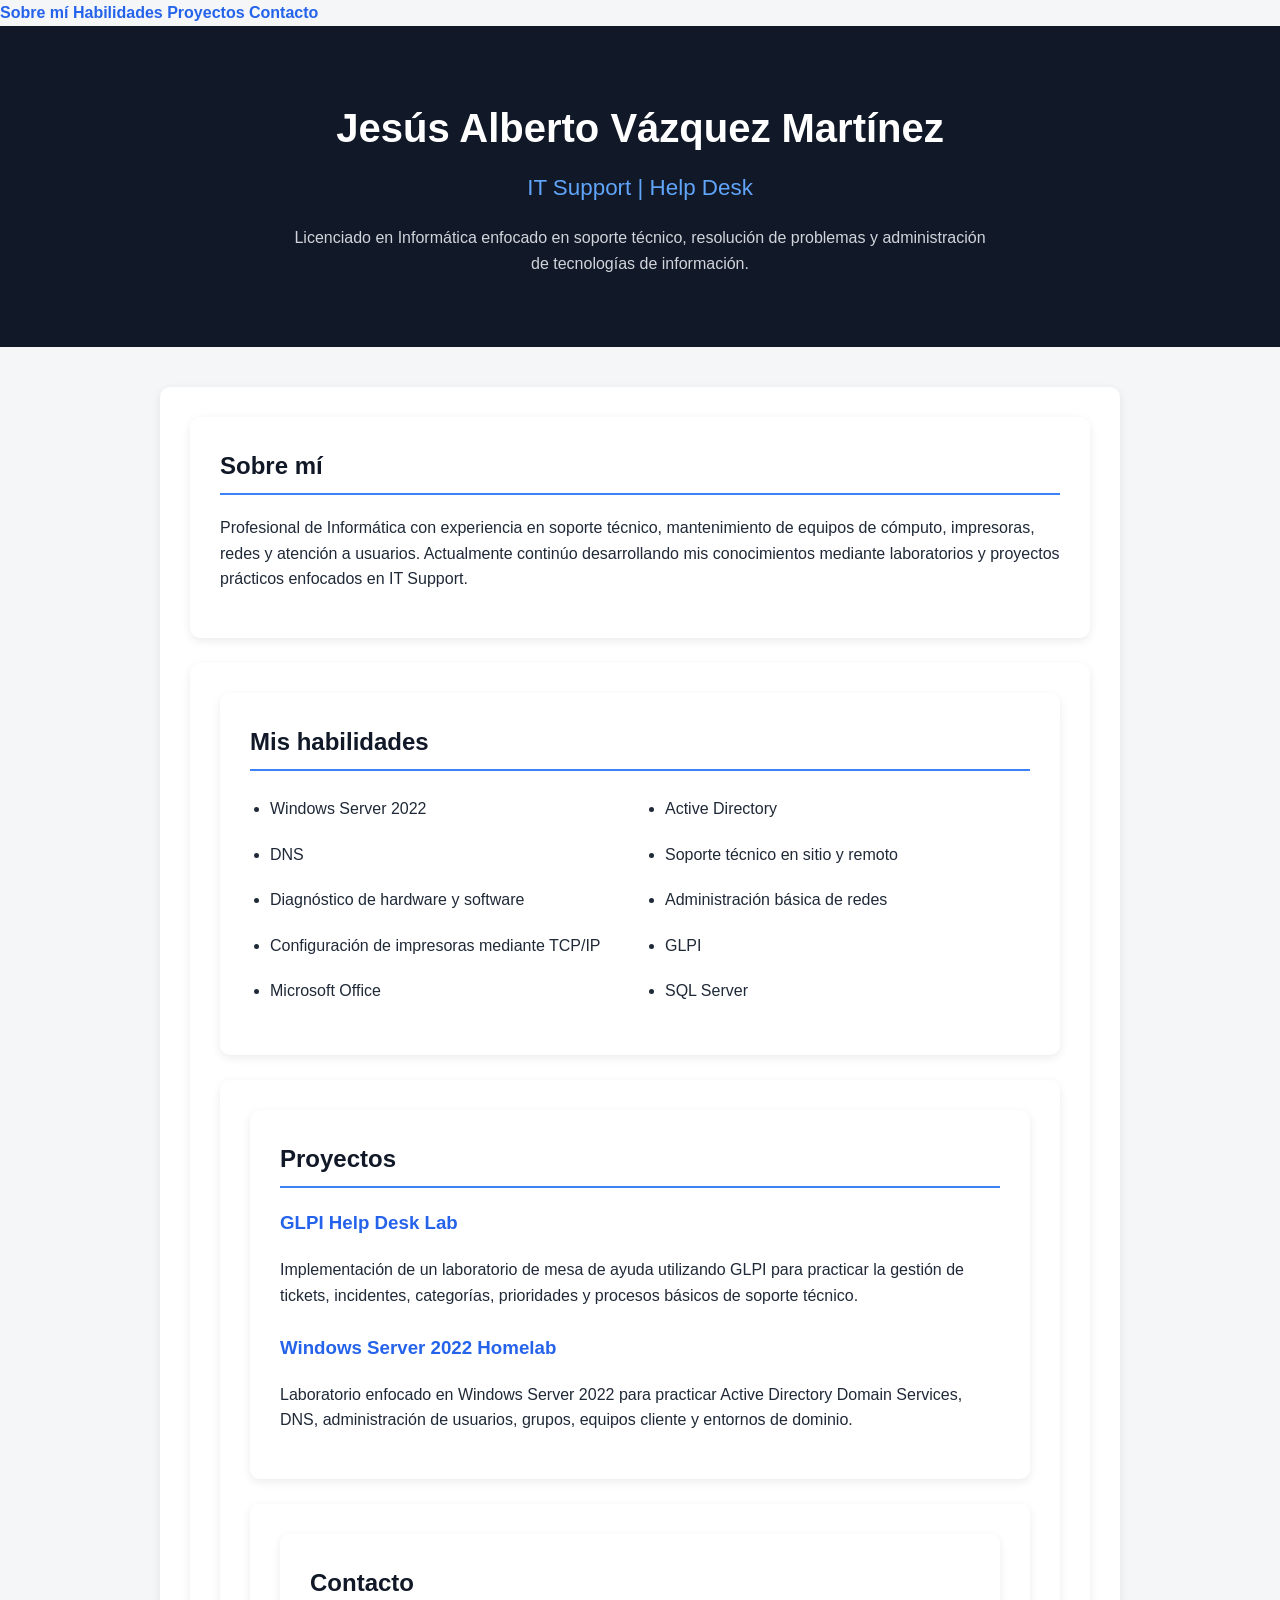
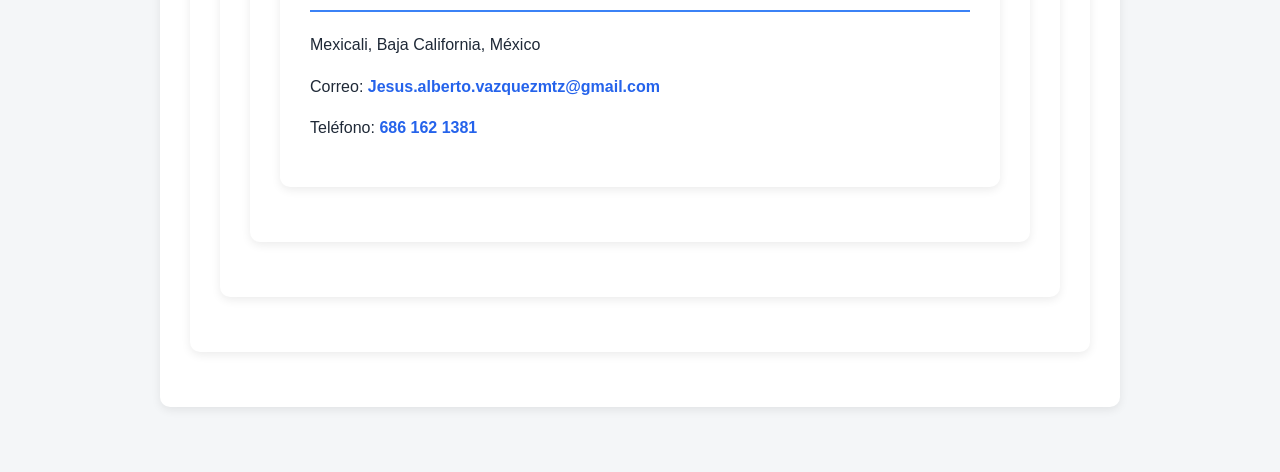
==== index.html @ 1c6c9f71 "Update index.html" ====
<!DOCTYPE html>
<html lang="es">

<head>
    <meta charset="UTF-8">
    <meta name="viewport" content="width=device-width, initial-scale=1.0">
    <title>Jesús Vázquez | IT Support Portfolio</title>
    <link rel="stylesheet" href="style.css">
</head>

<body>
    <nav>
    <a href="#sobre-mi">Sobre mí</a>
    <a href="#habilidades">Habilidades</a>
    <a href="#proyectos">Proyectos</a>
    <a href="#contacto">Contacto</a>
</nav>

    <header>
        <h1>Jesús Alberto Vázquez Martínez</h1>
        <h2>IT Support | Help Desk</h2>

        <p>
            Licenciado en Informática enfocado en soporte técnico,
            resolución de problemas y administración de tecnologías de información.
        </p>
    </header>

    <main>

        <section>
            <section id="sobre-mi">
                <h2>Sobre mí</h2>

            <p>
                Profesional de Informática con experiencia en soporte técnico,
                mantenimiento de equipos de cómputo, impresoras, redes y atención a usuarios.
                Actualmente continúo desarrollando mis conocimientos mediante
                laboratorios y proyectos prácticos enfocados en IT Support.
            </p>
        </section>

        <section>
            <section id="habilidades">
                <h2>Mis habilidades</h2>

            <ul>
                <li>Windows Server 2022</li>
                <li>Active Directory</li>
                <li>DNS</li>
                <li>Soporte técnico en sitio y remoto</li>
                <li>Diagnóstico de hardware y software</li>
                <li>Administración básica de redes</li>
                <li>Configuración de impresoras mediante TCP/IP</li>
                <li>GLPI</li>
                <li>Microsoft Office</li>
                <li>SQL Server</li>
            </ul>
        </section>

        <section>
            <section id="proyectos">
                <h2>Proyectos</h2>

            <h3>GLPI Help Desk Lab</h3>

            <p>
                Implementación de un laboratorio de mesa de ayuda utilizando GLPI
                para practicar la gestión de tickets, incidentes, categorías,
                prioridades y procesos básicos de soporte técnico.
            </p>

            <h3>Windows Server 2022 Homelab</h3>

            <p>
                Laboratorio enfocado en Windows Server 2022 para practicar
                Active Directory Domain Services, DNS, administración de usuarios,
                grupos, equipos cliente y entornos de dominio.
            </p>

        </section>

       <section>
    <section id="contacto">
        <h2>Contacto</h2>

    <p>Mexicali, Baja California, México</p>

    <p>
        Correo:
        <a href="mailto:Jesus.alberto.vazquezmtz@gmail.com">
            Jesus.alberto.vazquezmtz@gmail.com
        </a>
    </p>

    <p>
        Teléfono:
        <a href="tel:+526861621381">
            686 162 1381
        </a>
    </p>
</section>

    </main>

</body>

</html>
---- style.css ----
/* =========================
   CONFIGURACIÓN GENERAL
   ========================= */

* {
    box-sizing: border-box;
}

html {
    scroll-behavior: smooth;
}

body {
    margin: 0;
    font-family: Arial, Helvetica, sans-serif;
    background-color: #f4f6f8;
    color: #1f2937;
    line-height: 1.6;
}


/* =========================
   ENCABEZADO
   ========================= */

header {
    background-color: #111827;
    color: white;
    text-align: center;
    padding: 70px 20px;
}

header h1 {
    margin: 0;
    font-size: 2.5rem;
}

header h2 {
    margin: 10px 0;
    font-size: 1.4rem;
    font-weight: normal;
    color: #60a5fa;
}

header p {
    max-width: 700px;
    margin: 20px auto 0;
    color: #d1d5db;
}


/* =========================
   CONTENIDO PRINCIPAL
   ========================= */

main {
    max-width: 1000px;
    margin: 0 auto;
    padding: 40px 20px;
}

section {
    background-color: white;
    margin-bottom: 25px;
    padding: 30px;
    border-radius: 10px;
    box-shadow: 0 3px 10px rgba(0, 0, 0, 0.08);
}

section h2 {
    margin-top: 0;
    color: #111827;
    border-bottom: 2px solid #3b82f6;
    padding-bottom: 8px;
}


/* =========================
   HABILIDADES
   ========================= */

ul {
    display: grid;
    grid-template-columns: repeat(2, 1fr);
    gap: 10px 30px;
    padding-left: 20px;
}

li {
    padding: 5px 0;
}


/* =========================
   PROYECTOS
   ========================= */

section h3 {
    margin-top: 25px;
    color: #2563eb;
}

section h3:first-of-type {
    margin-top: 15px;
}


/* =========================
   ENLACES
   ========================= */

a {
    color: #2563eb;
    text-decoration: none;
    font-weight: 600;
}

a:hover {
    text-decoration: underline;
}


/* =========================
   DISEÑO PARA CELULAR
   ========================= */

@media (max-width: 650px) {

    header {
        padding: 45px 20px;
    }

    header h1 {
        font-size: 2rem;
    }

    main {
        padding: 20px 15px;
    }

    section {
        padding: 22px;
    }

    ul {
        grid-template-columns: 1fr;
    }
}
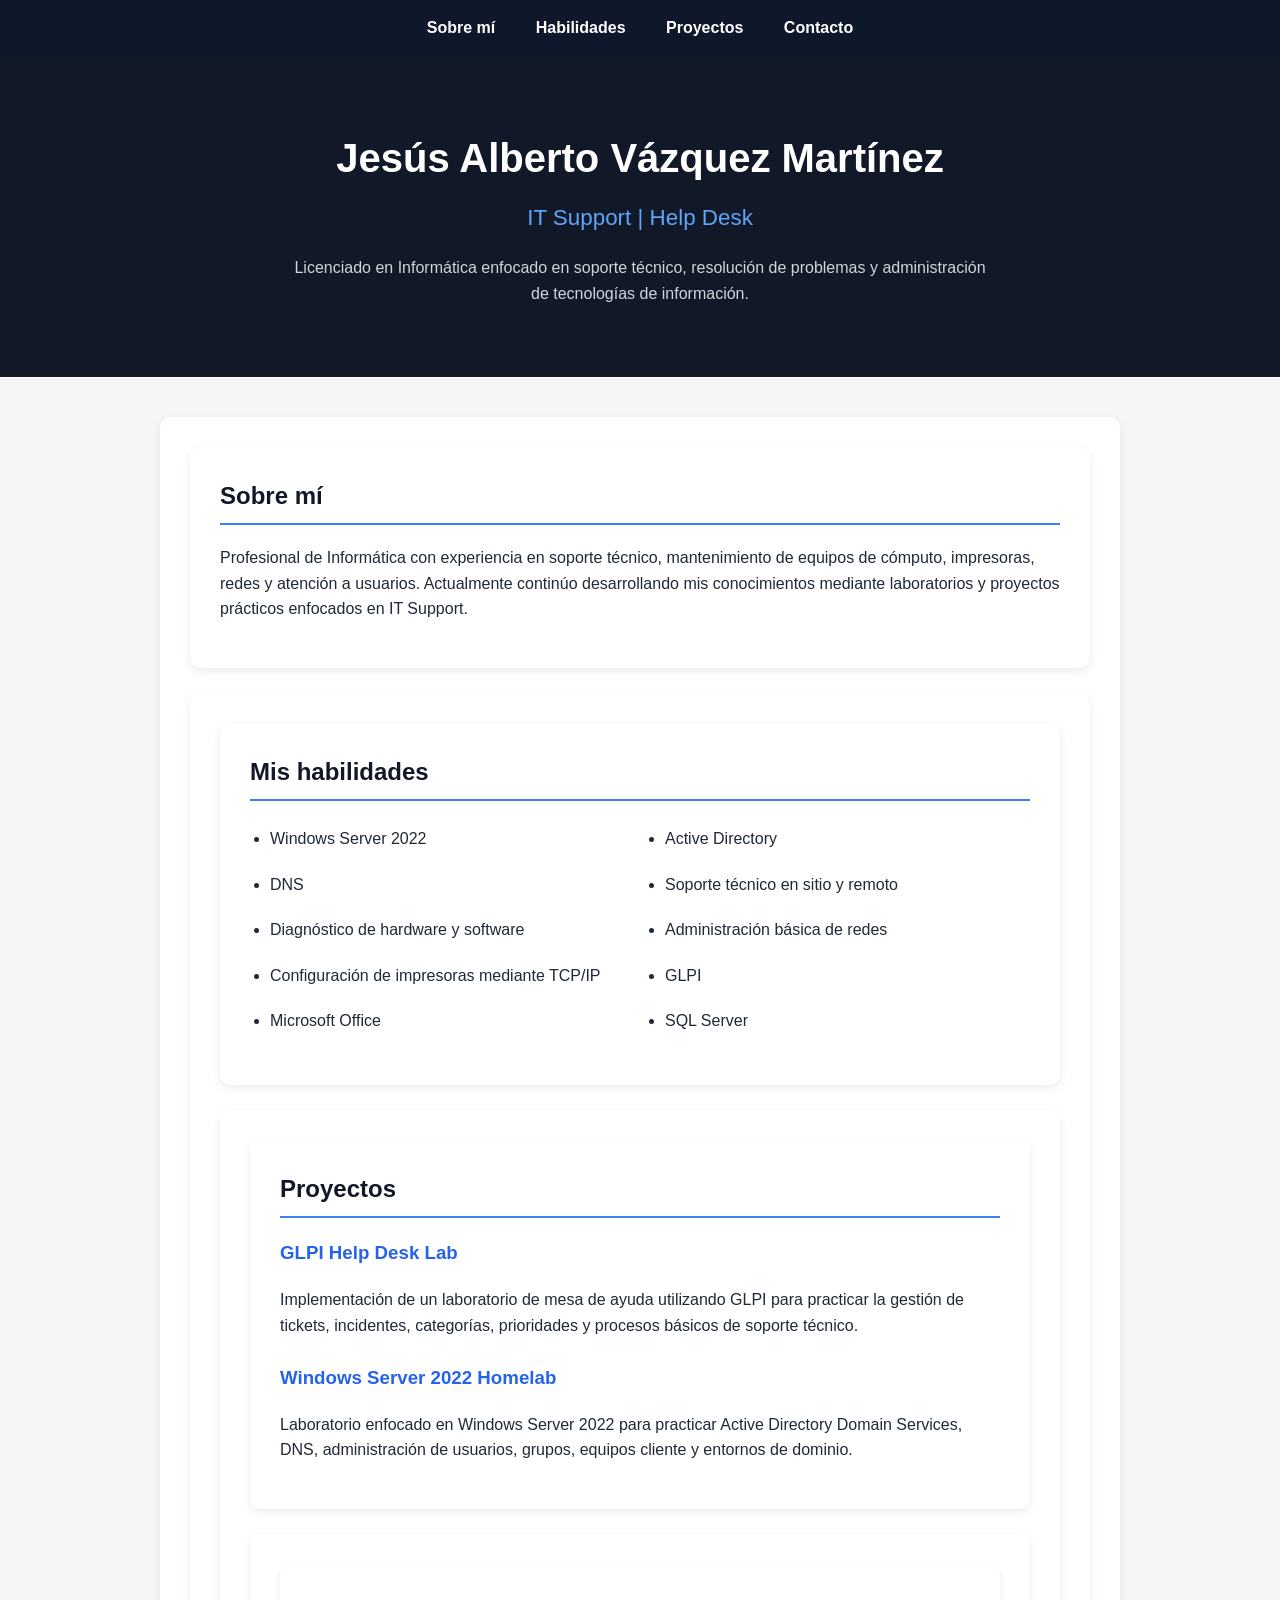
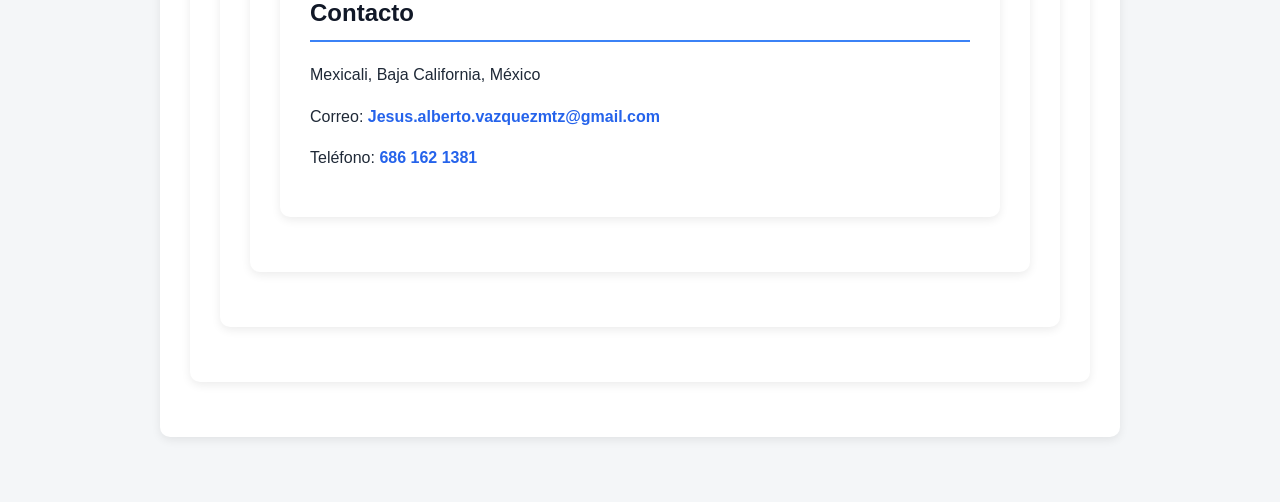
==== commit 910d3e4d: "Update index.html" ====
--- a/style.css
+++ b/style.css
@@ -146,3 +146,42 @@
         grid-template-columns: 1fr;
     }
 }
+       /* =========================
+   MENÚ DE NAVEGACIÓN
+   ========================= */
+
+nav {
+    background-color: #0f172a;
+    text-align: center;
+    padding: 15px 20px;
+    position: sticky;
+    top: 0;
+    z-index: 1000;
+}
+
+nav a {
+    color: white;
+    margin: 0 18px;
+    text-decoration: none;
+    font-weight: 600;
+}
+
+nav a:hover {
+    color: #60a5fa;
+    text-decoration: none;
+}
+
+section {
+    scroll-margin-top: 75px;
+}
+
+@media (max-width: 650px) {
+
+    nav a {
+        display: inline-block;
+        margin: 5px 8px;
+        font-size: 0.9rem;
+    }
+}
+    
+
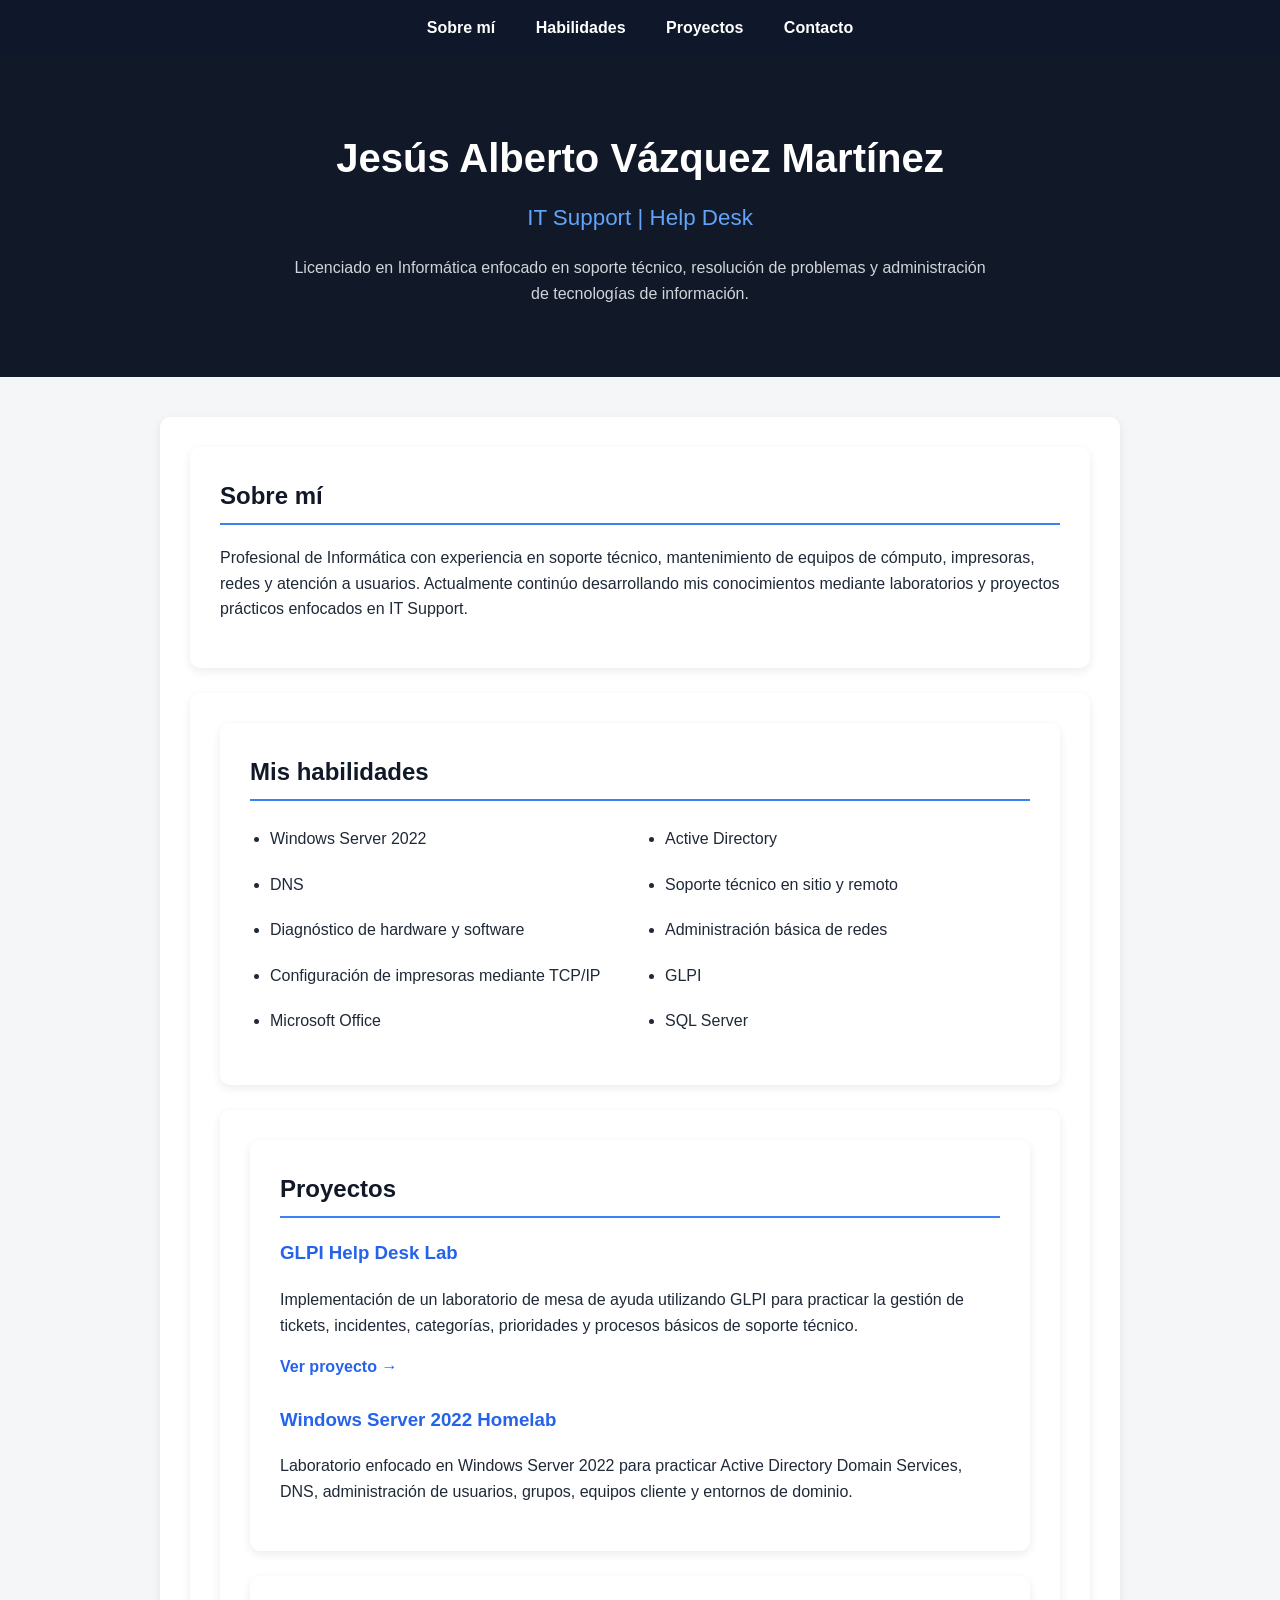
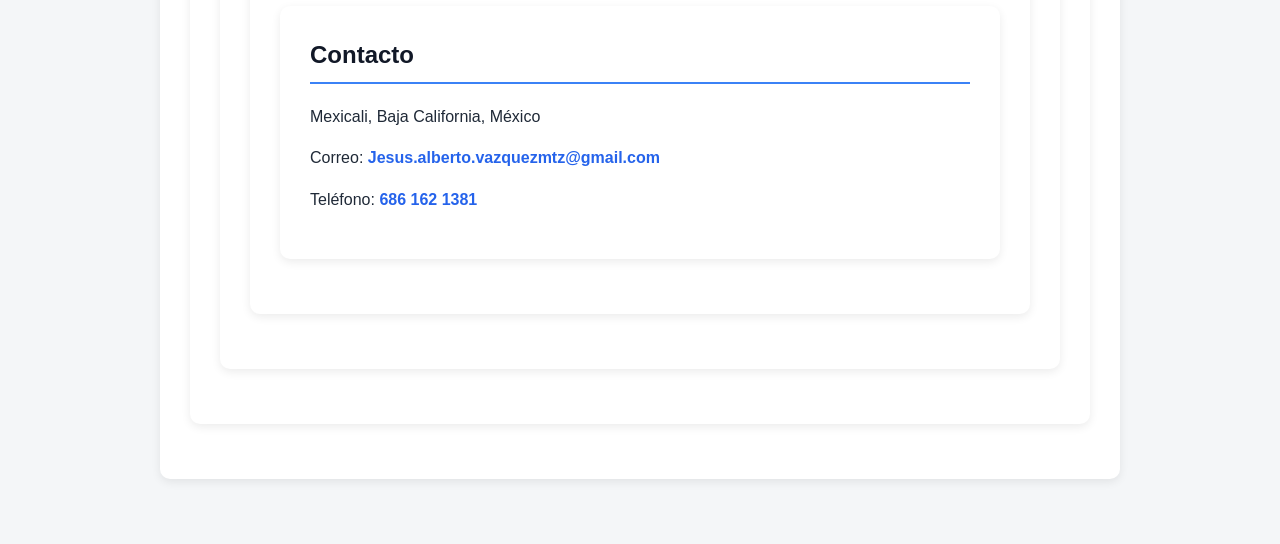
==== commit 07fe3e61: "Link GLPI project page" ====
--- a/index.html
+++ b/index.html
@@ -69,6 +69,7 @@
                 para practicar la gestión de tickets, incidentes, categorías,
                 prioridades y procesos básicos de soporte técnico.
             </p>
+                <a href="glpi.html">Ver proyecto →</a>
 
             <h3>Windows Server 2022 Homelab</h3>
 
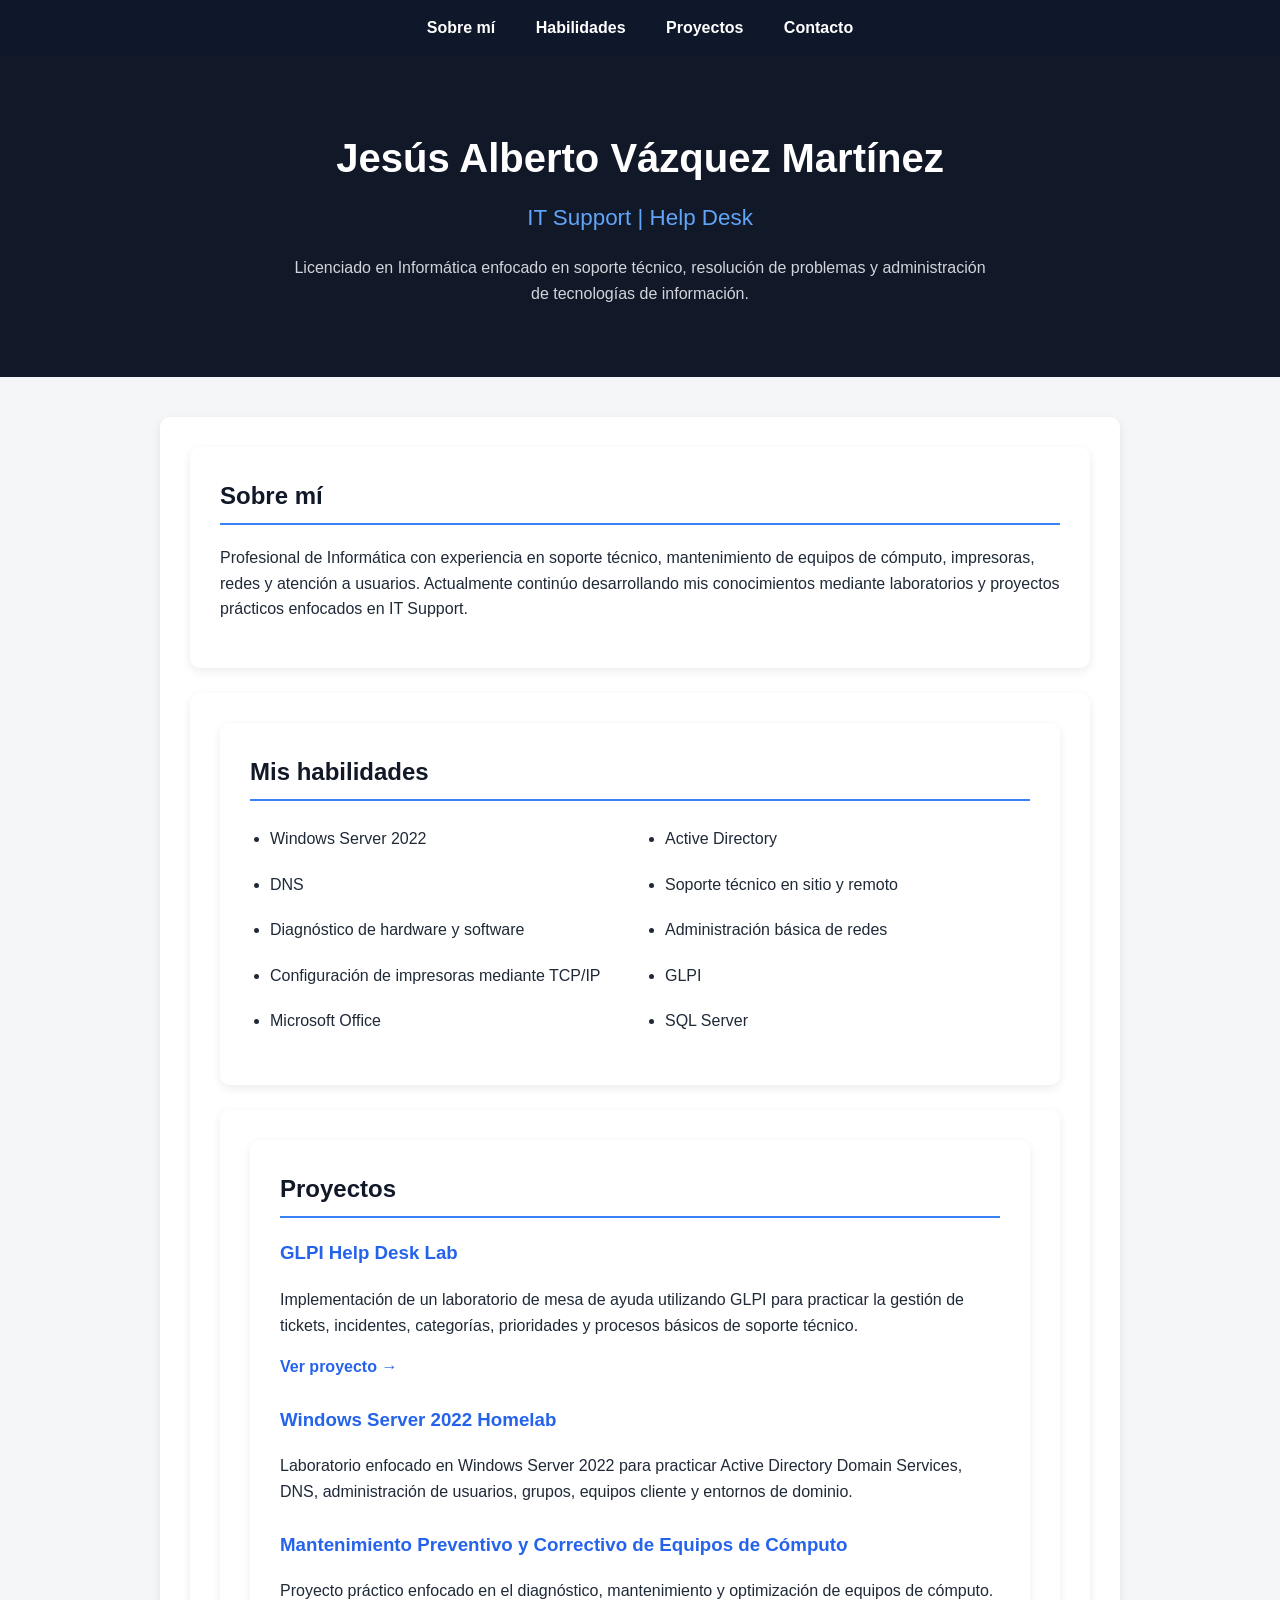
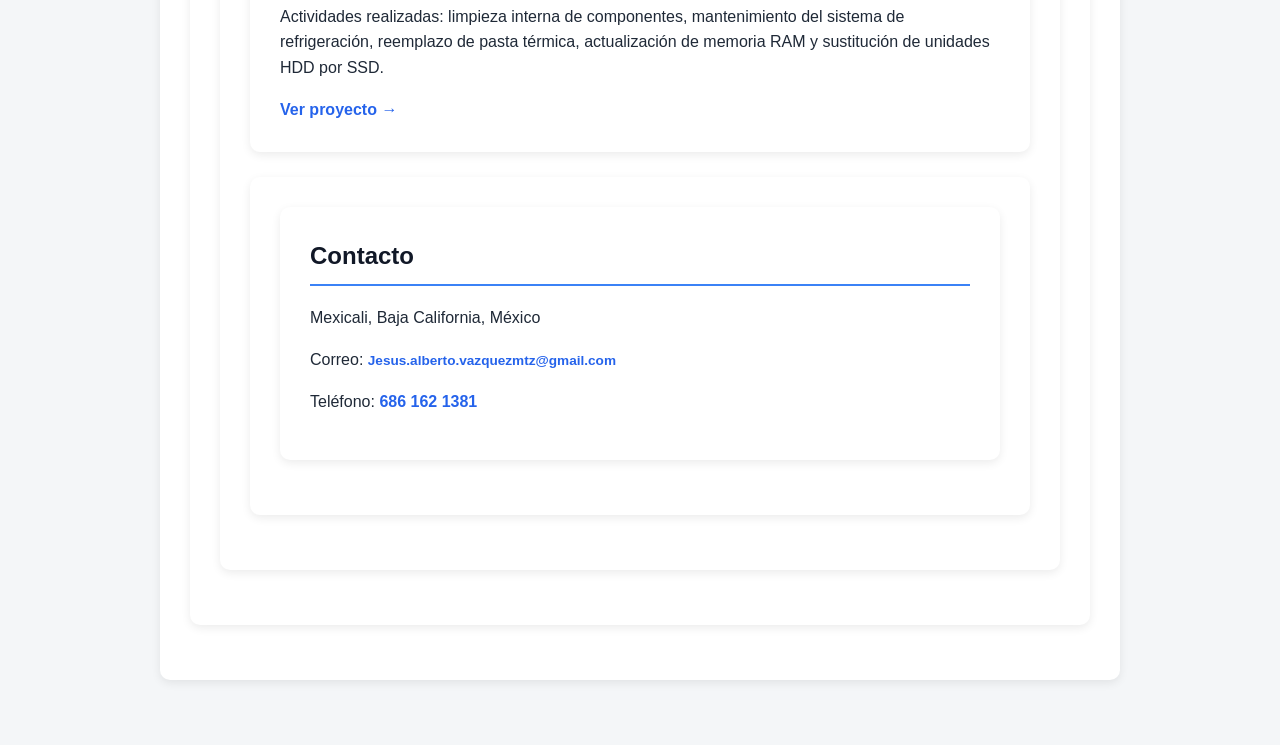
==== commit 62b18b74: "Update proyect" ====
--- a/index.html
+++ b/index.html
@@ -78,6 +78,22 @@
                 Active Directory Domain Services, DNS, administración de usuarios,
                 grupos, equipos cliente y entornos de dominio.
             </p>
+                
+<h3>Mantenimiento Preventivo y Correctivo de Equipos de Cómputo</h3>
+
+<p>
+  Proyecto práctico enfocado en el diagnóstico,
+  mantenimiento y optimización de equipos de cómputo.
+
+  Actividades realizadas:
+  limpieza interna de componentes, mantenimiento
+  del sistema de refrigeración, reemplazo de pasta
+  térmica, actualización de memoria RAM y
+  sustitución de unidades HDD por SSD.
+</p>
+
+<a href="mantenimiento.html">Ver proyecto →</a>
+
 
         </section>
 
--- a/style.css
+++ b/style.css
@@ -183,5 +183,20 @@
         font-size: 0.9rem;
     }
 }
+
+.project-image {
+    width: 100%;
+    max-width: 900px;
+    height: auto;
+    display: block;
+    margin: 20px auto;
+    border-radius: 8px;
+    border: 1px solid #d1d5db;
+}
+#contacto a[href^="mailto:"] {
+    font-size: 0.85em;
+    overflow-wrap: break-word;
+    word-break: normal;
+}
     
 
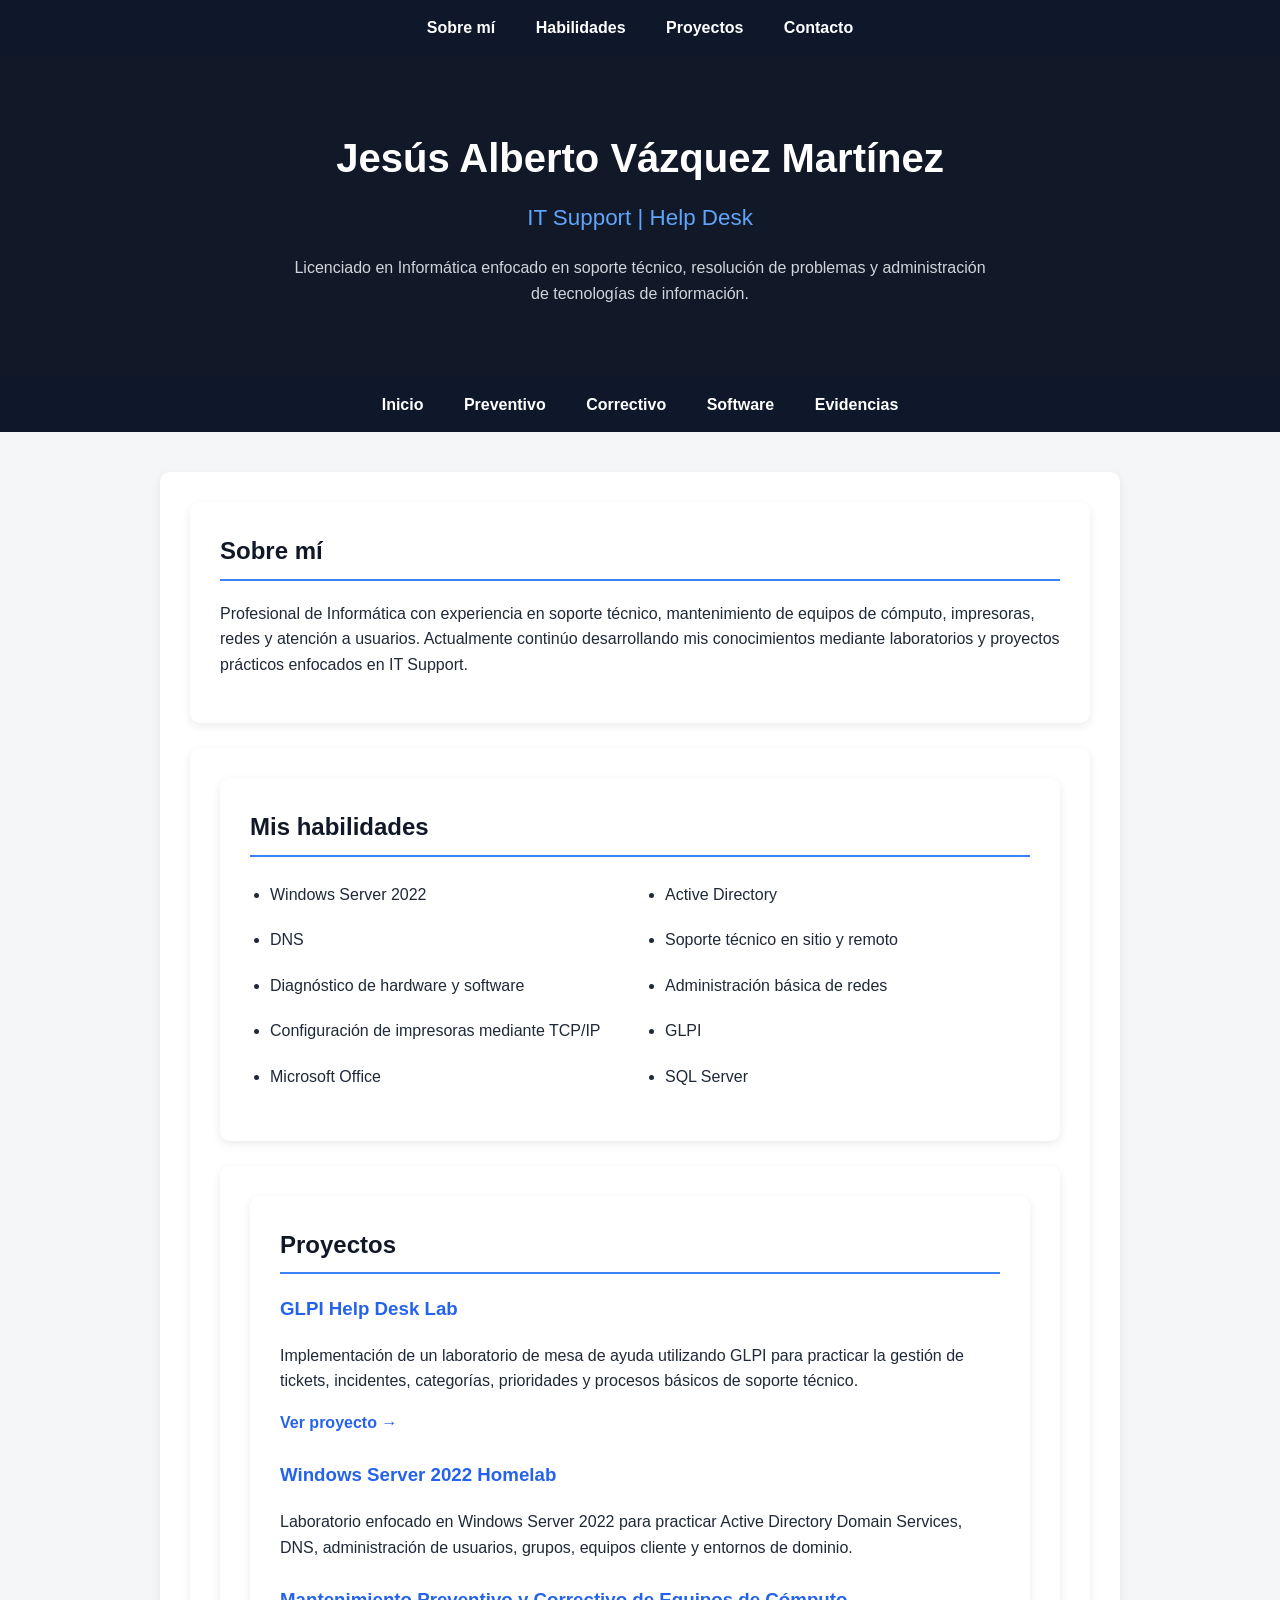
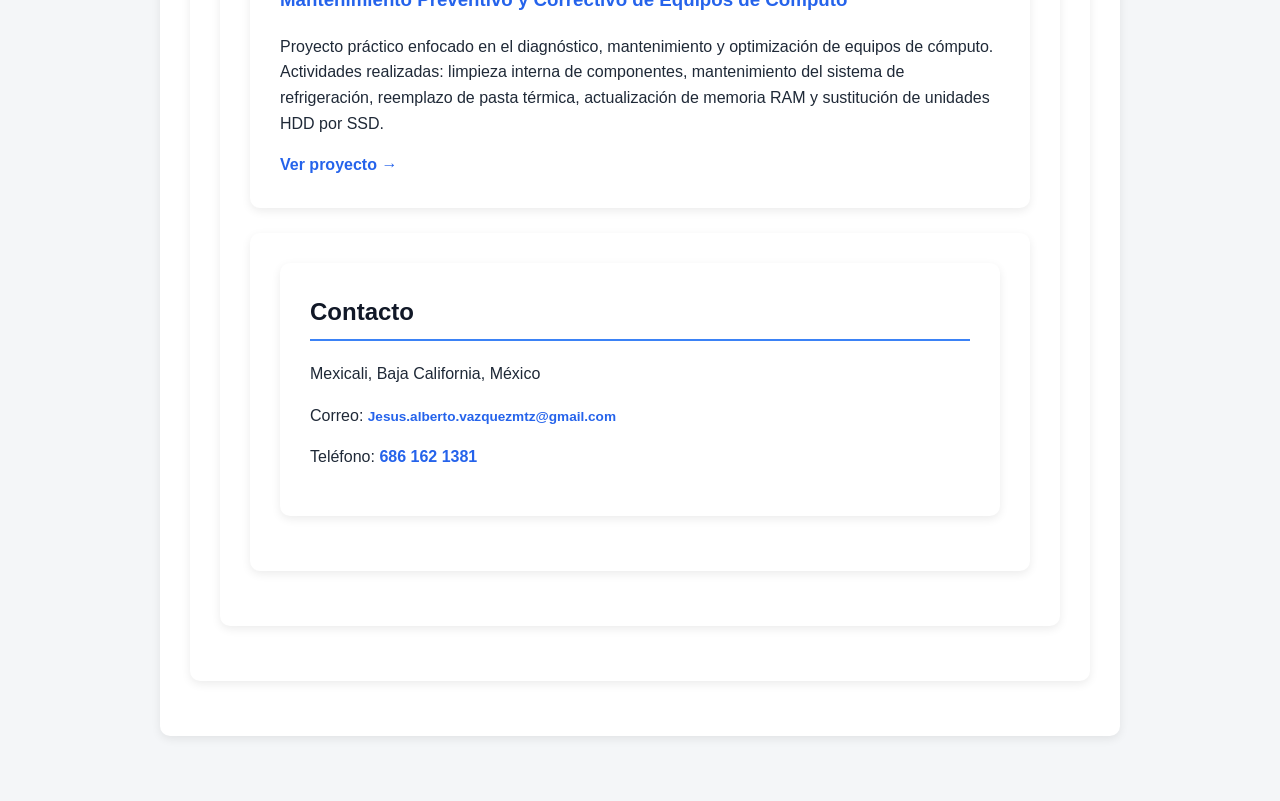
==== commit 9db0c1e4: "Update index.html" ====
--- a/index.html
+++ b/index.html
@@ -25,6 +25,15 @@
             resolución de problemas y administración de tecnologías de información.
         </p>
     </header>
+    
+<nav>
+    <a href="index.html">Inicio</a>
+    <a href="#preventivo">Preventivo</a>
+    <a href="#correctivo">Correctivo</a>
+    <a href="#software">Software</a>
+    <a href="#evidencias">Evidencias</a>
+</nav>
+
 
     <main>
 
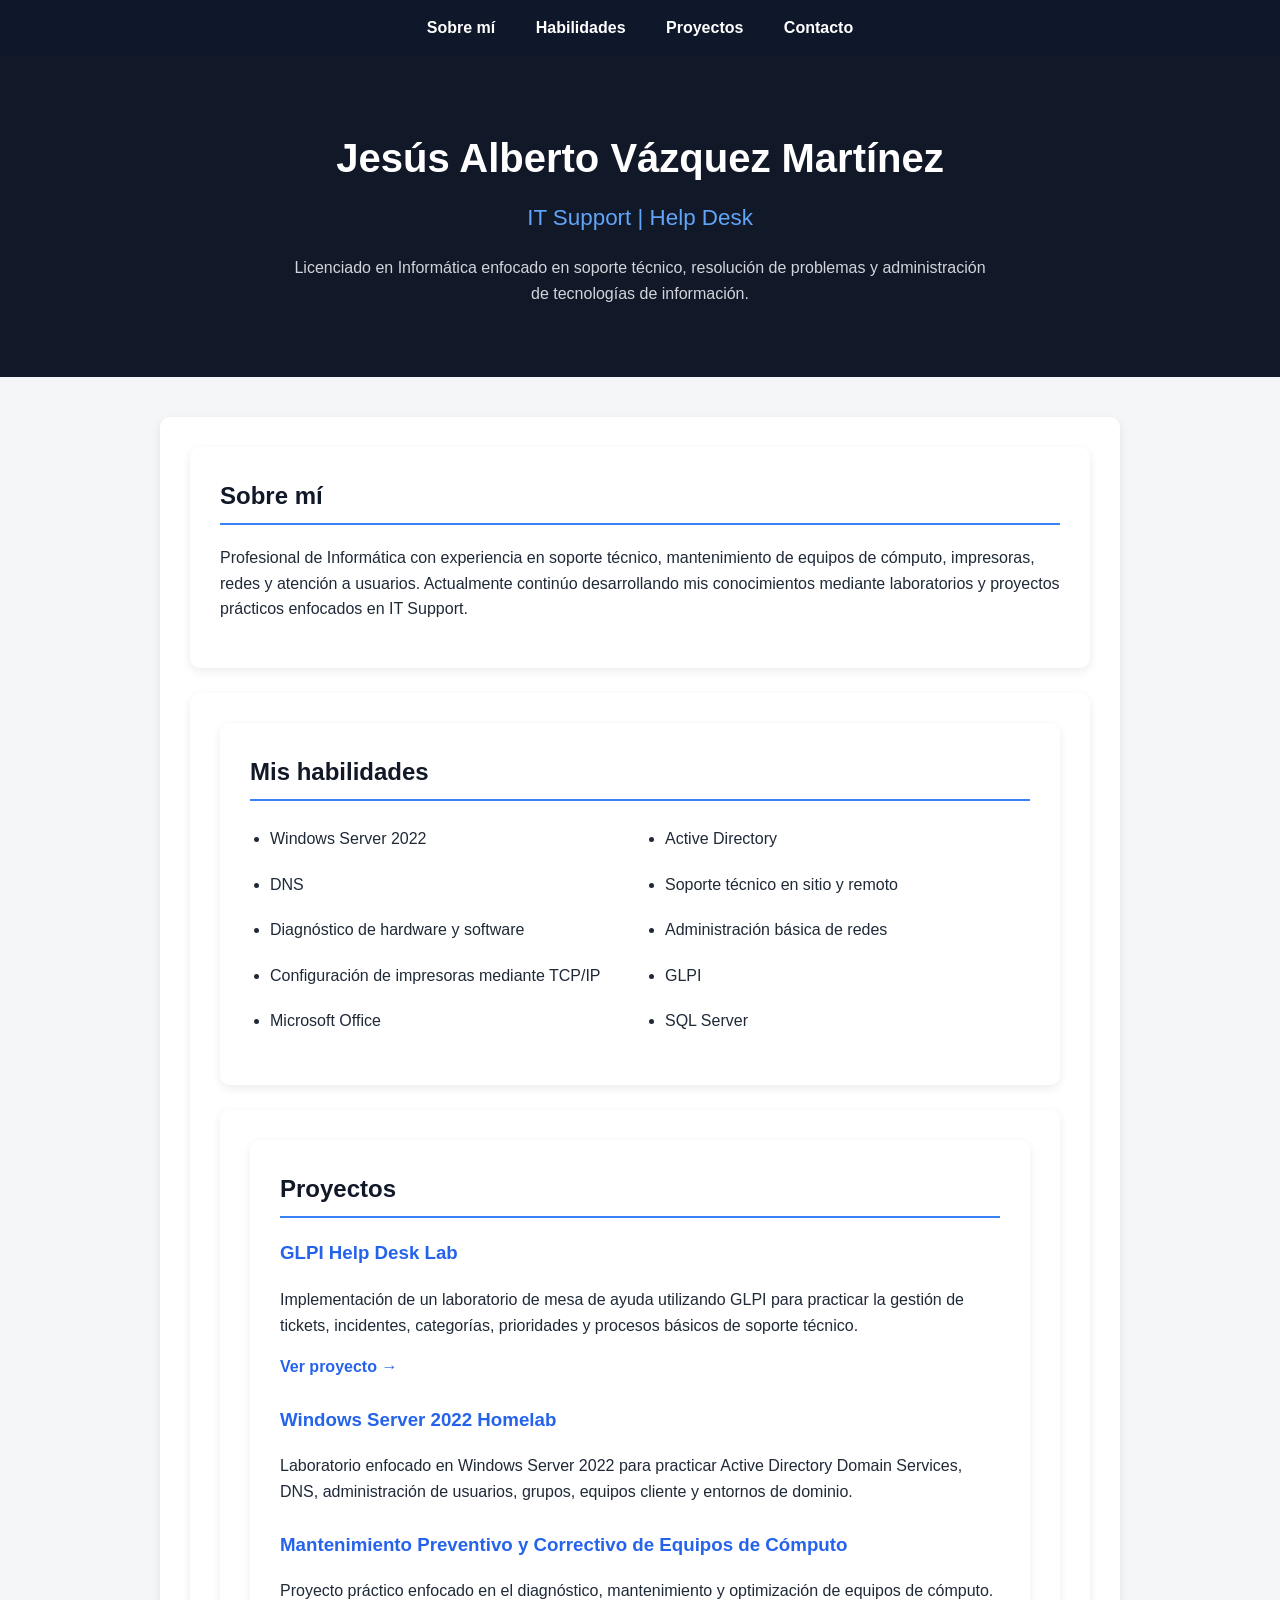
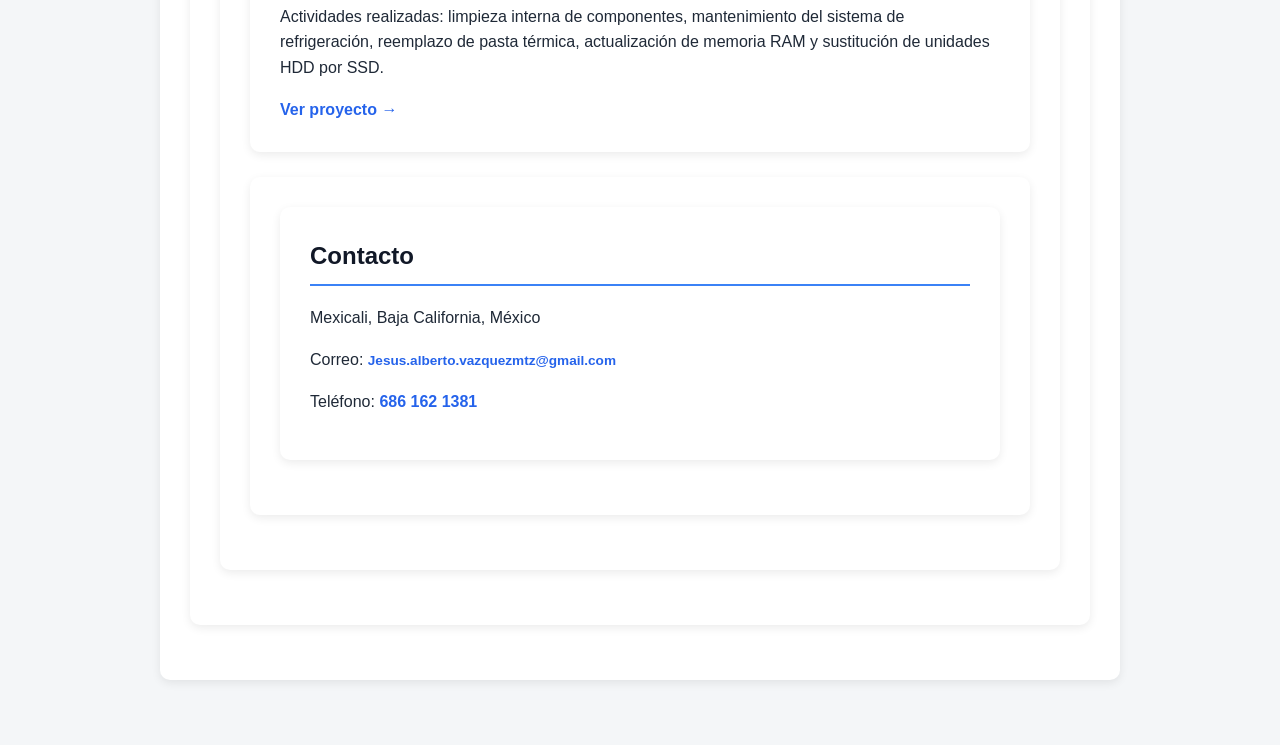
==== commit 0d2545e5: "Update index.html" ====
--- a/index.html
+++ b/index.html
@@ -26,15 +26,6 @@
         </p>
     </header>
     
-<nav>
-    <a href="index.html">Inicio</a>
-    <a href="#preventivo">Preventivo</a>
-    <a href="#correctivo">Correctivo</a>
-    <a href="#software">Software</a>
-    <a href="#evidencias">Evidencias</a>
-</nav>
-
-
     <main>
 
         <section>
